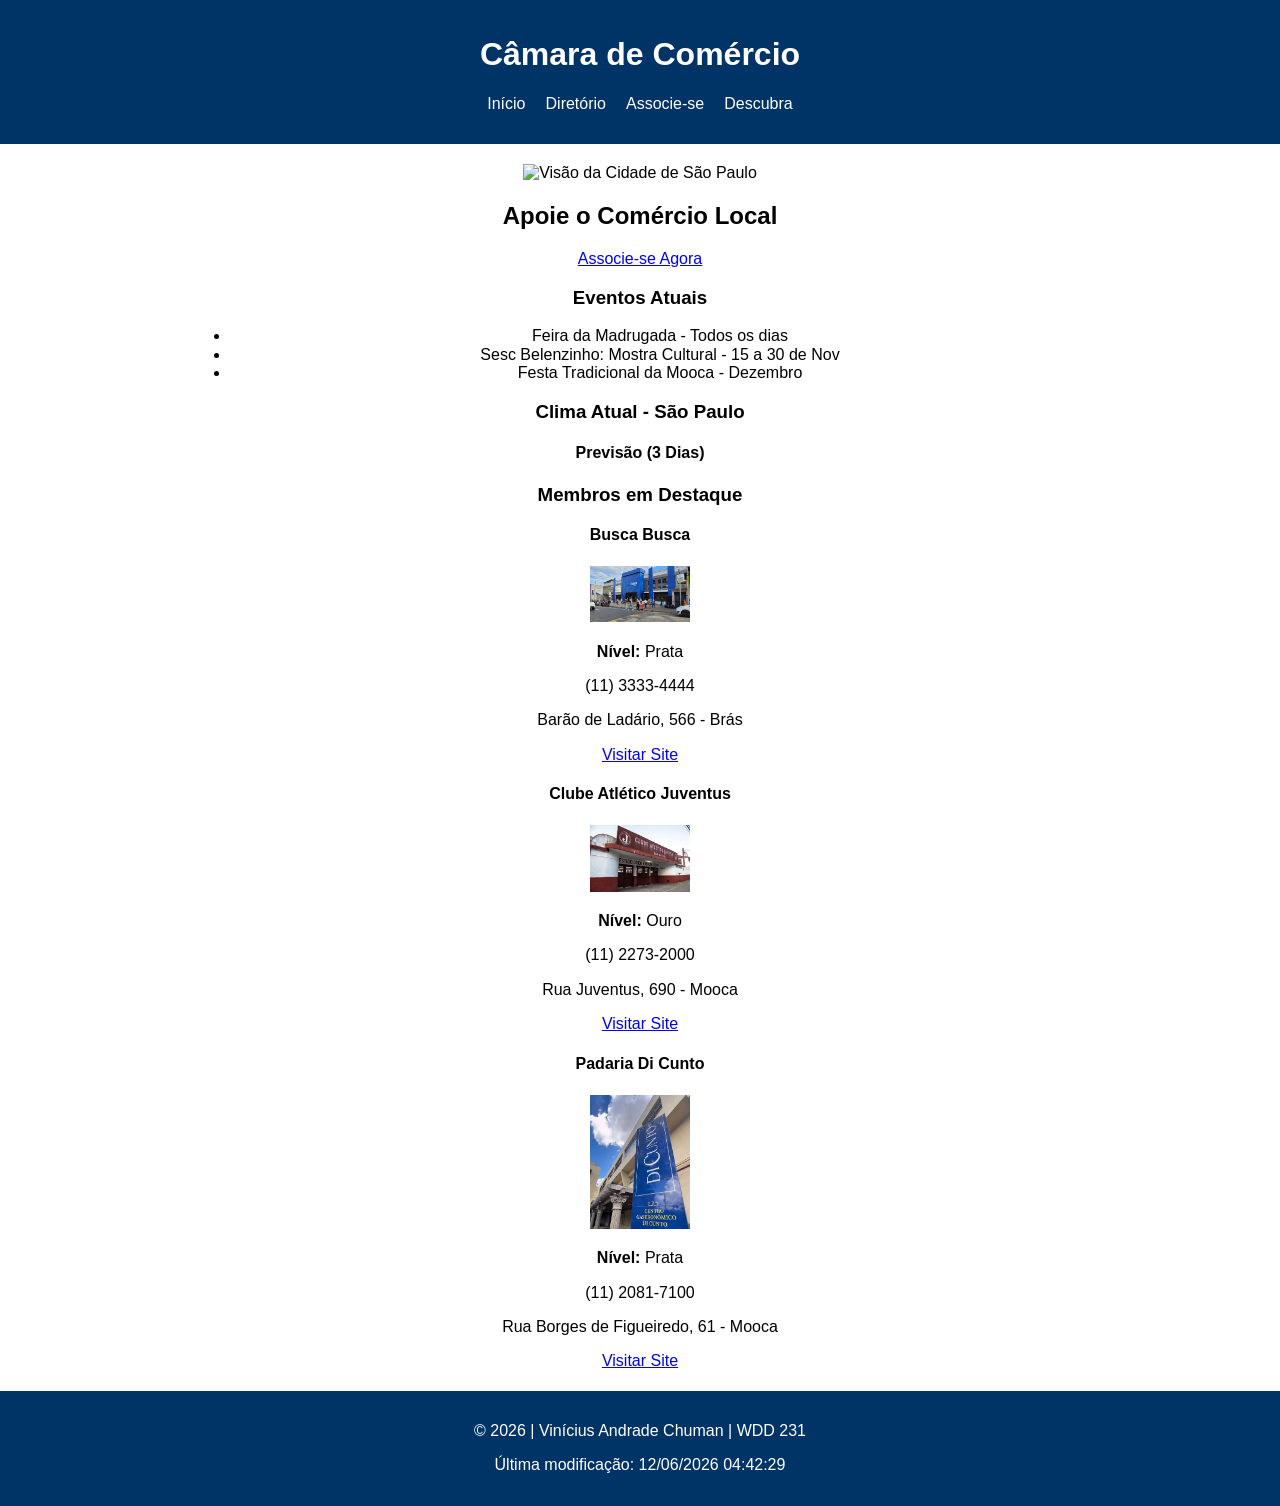
==== camara/index.html @ fc5c6502 "test1" ====
<!DOCTYPE html>
<html lang="pt-BR">
<head>
    <meta charset="UTF-8">
    <meta name="viewport" content="width=device-width, initial-scale=1.0">
    <title>Início - Câmara de Comércio</title>
    <meta name="description" content="Página inicial da Câmara de Comércio.">
    <meta name="author" content="Vinícius Andrade Chuman">
    
    <link rel="stylesheet" href="styles/normalize.css">
    <link rel="stylesheet" href="styles/base.css">
</head>
<body>
    <header>
        <h1>Câmara de Comércio</h1>
        <nav>
            <ul class="menu">
                <li><a href="index.html" class="active">Início</a></li>
                <li><a href="diretorio.html">Diretório</a></li>
                <li><a href="join.html">Associe-se</a></li>
                <li><a href="discover.html">Descubra</a></li>
            </ul>
        </nav>
    </header>

    <main class="home-main">
        <!-- Hero e CTA -->
        <section class="hero">
            <img src="images/hero.jpg" alt="Visão da Cidade de São Paulo" width="100%">
            <div class="cta-container">
                <h2>Apoie o Comércio Local</h2>
                <a href="join.html" class="cta-button">Associe-se Agora</a>
            </div>
        </section>

        <!-- Grade de Informações -->
        <div class="home-grid">
            <section class="events">
                <h3>Eventos Atuais</h3>
                <ul>
                    <li>Feira da Madrugada - Todos os dias</li>
                    <li>Sesc Belenzinho: Mostra Cultural - 15 a 30 de Nov</li>
                    <li>Festa Tradicional da Mooca - Dezembro</li>
                </ul>
            </section>

            <section class="weather">
                <h3>Clima Atual - São Paulo</h3>
                <div id="current-weather">
                    <!-- dados -->
                </div>
                <h4>Previsão (3 Dias)</h4>
                <div id="forecast">
                    <!-- previsão -->
                </div>
            </section>
        </div>

        <!-- Destaques -->
        <section class="spotlights">
            <h3>Membros em Destaque</h3>
            <div id="spotlight-container" class="spotlight-wrapper">
                <!-- membros aleatórios -->
            </div>
        </section>
    </main>

    <footer>
        <p>&copy; <span id="ano"></span> | Vinícius Andrade Chuman | WDD 231</p>
        <p>Última modificação: <span id="modificacao"></span></p>
    </footer>

    <script src="scripts/home.js"></script>
</body>
</html>
---- camara/styles/base.css ----
body {
    font-family: Arial, sans-serif;
    margin: 0;
    padding: 0;
}

header, footer {
    background-color: #003366;
    color: white;
    text-align: center;
    padding: 15px;
}

.menu {
    list-style: none;
    padding: 0;
    display: flex;
    justify-content: center;
    gap: 20px;
}

.menu a {
    color: white;
    text-decoration: none;
}

main {
    max-width: 900px;
    margin: 0 auto;
    padding: 20px;
    text-align: center;
}

.botoes {
    margin-bottom: 20px;
}

.botoes button {
    padding: 10px 20px;
    cursor: pointer;
}

/* Estilo para a Grade */
.view-grade {
    display: grid;
    grid-template-columns: repeat(auto-fit, minmax(250px, 1fr));
    gap: 20px;
}

.view-grade section {
    border: 1px solid #ccc;
    padding: 20px;
    background-color: #f9f9f9;
}

.view-grade img {
    max-width: 100%;
    height: auto;
}

/* Estilo para a Lista */
.view-lista {
    display: flex;
    flex-direction: column;
    gap: 15px;
}

.view-lista section {
    border: 1px solid #ccc;
    padding: 10px 20px;
    background-color: #f9f9f9;
    display: flex;
    align-items: center;
    justify-content: space-between;
}

.view-lista img {
    display: none;
}

/* Responsivo para celular */
@media (max-width: 500px) {
    .view-lista section {
        flex-direction: column;
        text-align: center;
    }
}
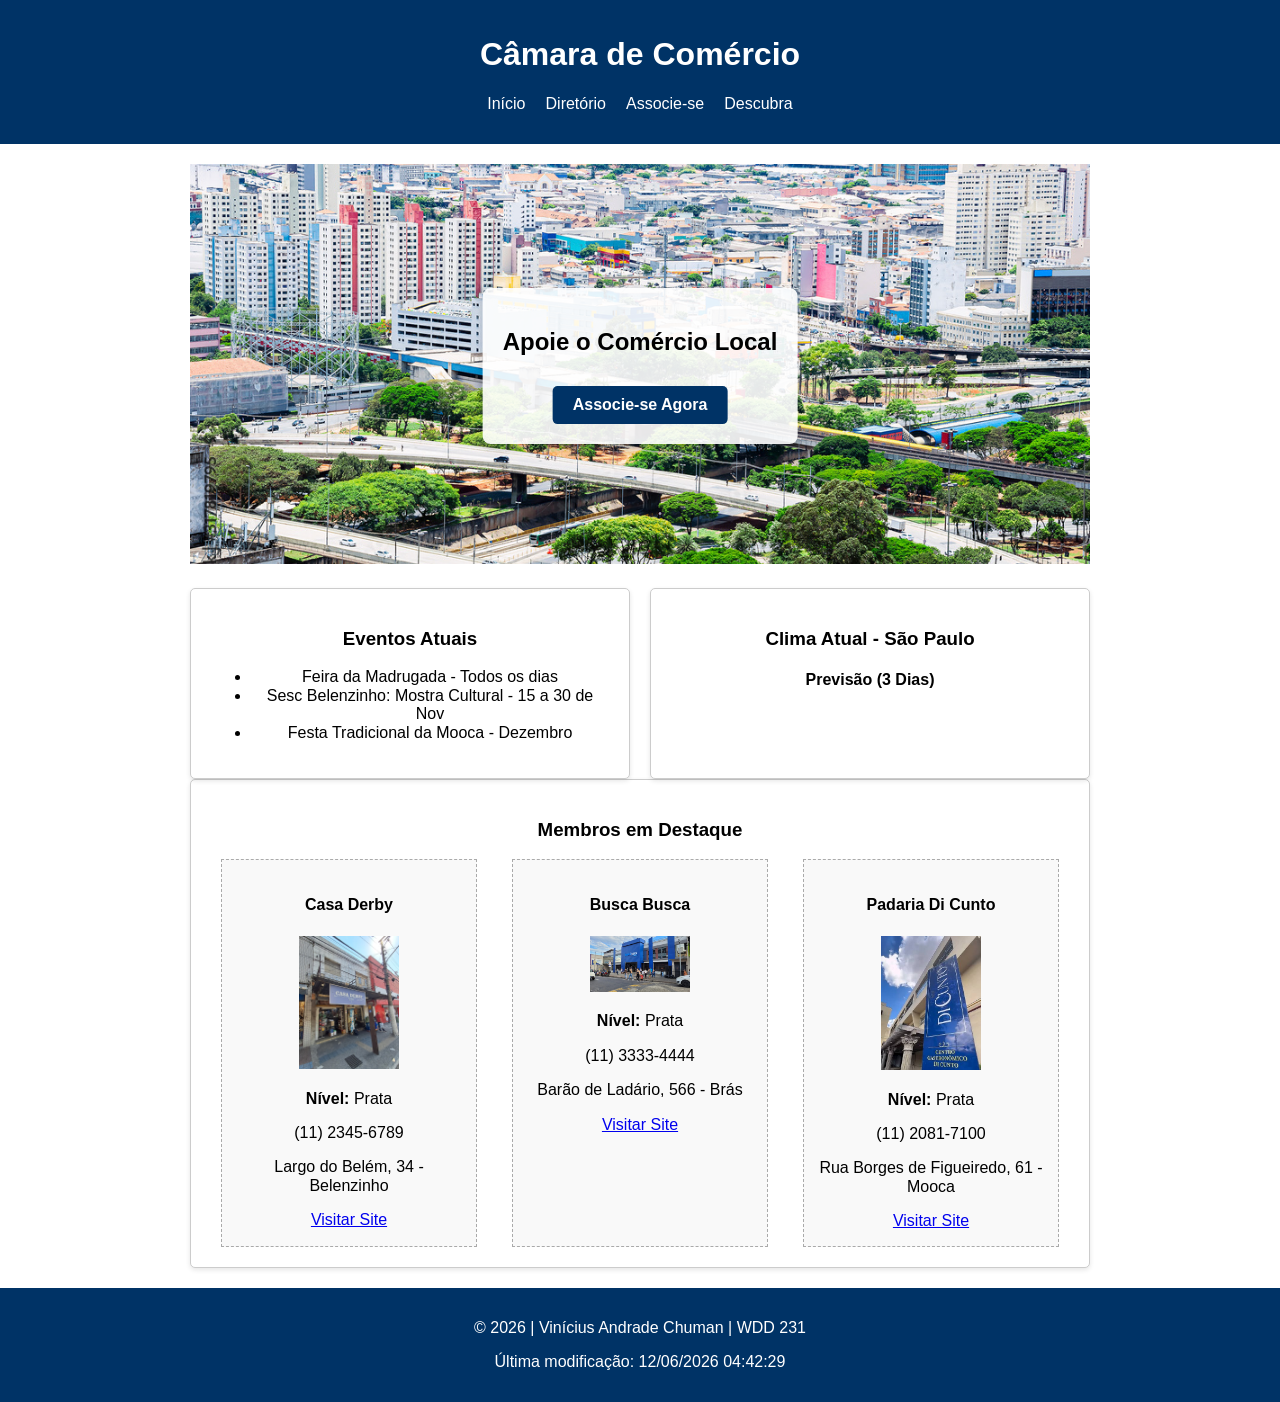
==== commit f95ddc71: "test2" ====
--- a/camara/index.html
+++ b/camara/index.html
@@ -7,8 +7,8 @@
     <meta name="description" content="Página inicial da Câmara de Comércio.">
     <meta name="author" content="Vinícius Andrade Chuman">
     
-    <link rel="stylesheet" href="styles/normalize.css">
-    <link rel="stylesheet" href="styles/base.css">
+   <link rel="stylesheet" href="estilos/normalize.css">
+    <link rel="stylesheet" href="estilos/base.css">
 </head>
 <body>
     <header>
@@ -26,7 +26,7 @@
     <main class="home-main">
         <!-- Hero e CTA -->
         <section class="hero">
-            <img src="images/hero.jpg" alt="Visão da Cidade de São Paulo" width="100%">
+            <img src="imagens/hero.jpg" alt="Visão da Cidade de São Paulo" width="100%">
             <div class="cta-container">
                 <h2>Apoie o Comércio Local</h2>
                 <a href="join.html" class="cta-button">Associe-se Agora</a>
--- a/camara/estilos/base.css
+++ b/camara/estilos/base.css
@@ -0,0 +1,180 @@
+body {
+    font-family: Arial, sans-serif;
+    margin: 0;
+    padding: 0;
+}
+
+header, footer {
+    background-color: #003366;
+    color: white;
+    text-align: center;
+    padding: 15px;
+}
+
+.menu {
+    list-style: none;
+    padding: 0;
+    display: flex;
+    justify-content: center;
+    gap: 20px;
+}
+
+.menu a {
+    color: white;
+    text-decoration: none;
+}
+
+main {
+    max-width: 900px;
+    margin: 0 auto;
+    padding: 20px;
+    text-align: center;
+}
+
+.botoes {
+    margin-bottom: 20px;
+}
+
+.botoes button {
+    padding: 10px 20px;
+    cursor: pointer;
+}
+
+/* Estilo para a Grade */
+.view-grade {
+    display: grid;
+    grid-template-columns: repeat(auto-fit, minmax(250px, 1fr));
+    gap: 20px;
+}
+
+.view-grade section {
+    border: 1px solid #ccc;
+    padding: 20px;
+    background-color: #f9f9f9;
+}
+
+.view-grade img {
+    max-width: 100%;
+    height: auto;
+}
+
+/* Estilo para a Lista */
+.view-lista {
+    display: flex;
+    flex-direction: column;
+    gap: 15px;
+}
+
+.view-lista section {
+    border: 1px solid #ccc;
+    padding: 10px 20px;
+    background-color: #f9f9f9;
+    display: flex;
+    align-items: center;
+    justify-content: space-between;
+}
+
+.view-lista img {
+    display: none;
+}
+
+/* Responsivo para celular */
+@media (max-width: 500px) {
+    .view-lista section {
+        flex-direction: column;
+        text-align: center;
+    }
+}
+
+/* --- ESTILOS DA PÁGINA INICIAL --- */
+
+/* Imagem Hero e Botão */
+.hero {
+    position: relative;
+    text-align: center;
+}
+
+.hero img {
+    height: auto;
+    max-height: 400px;
+    object-fit: cover; /* Faz a imagem não esticar feio */
+}
+
+.cta-container {
+    position: absolute;
+    top: 50%;
+    left: 50%;
+    transform: translate(-50%, -50%);
+    background: rgba(255, 255, 255, 0.9);
+    padding: 20px;
+    border-radius: 8px;
+    box-shadow: 0 4px 8px rgba(0,0,0,0.2);
+}
+
+.cta-button {
+    display: inline-block;
+    background-color: #003366;
+    color: white;
+    padding: 10px 20px;
+    text-decoration: none;
+    border-radius: 5px;
+    font-weight: bold;
+    margin-top: 10px;
+}
+
+.cta-button:hover {
+    background-color: #00509e;
+}
+
+/* Seções de Clima e Eventos */
+.home-grid {
+    display: grid;
+    grid-template-columns: 1fr;
+    gap: 20px;
+    margin-top: 20px;
+}
+
+.events, .weather, .spotlights {
+    background-color: #fff;
+    padding: 20px;
+    border: 1px solid #ccc;
+    border-radius: 5px;
+    box-shadow: 0 2px 5px rgba(0,0,0,0.1);
+}
+
+/* Seção de Destaques */
+.spotlight-wrapper {
+    display: flex;
+    flex-direction: column;
+    gap: 15px;
+    margin-top: 15px;
+}
+
+.card-destaque {
+    border: 1px dashed #aaa;
+    padding: 15px;
+    text-align: center;
+    background: #f9f9f9;
+}
+
+.card-destaque img {
+    max-width: 150px;
+    height: auto;
+}
+
+/* Responsividade (Para telas maiores) */
+@media (min-width: 768px) {
+    .home-grid {
+        grid-template-columns: 1fr 1fr; /* Coloca Eventos e Clima lado a lado */
+    }
+    
+    .spotlight-wrapper {
+        flex-direction: row; /* Coloca os Destaques lado a lado */
+        justify-content: space-around;
+    }
+    
+    .card-destaque {
+        flex: 1; /* Faz os cards de destaque terem a mesma largura */
+        margin: 0 10px;
+    }
+}
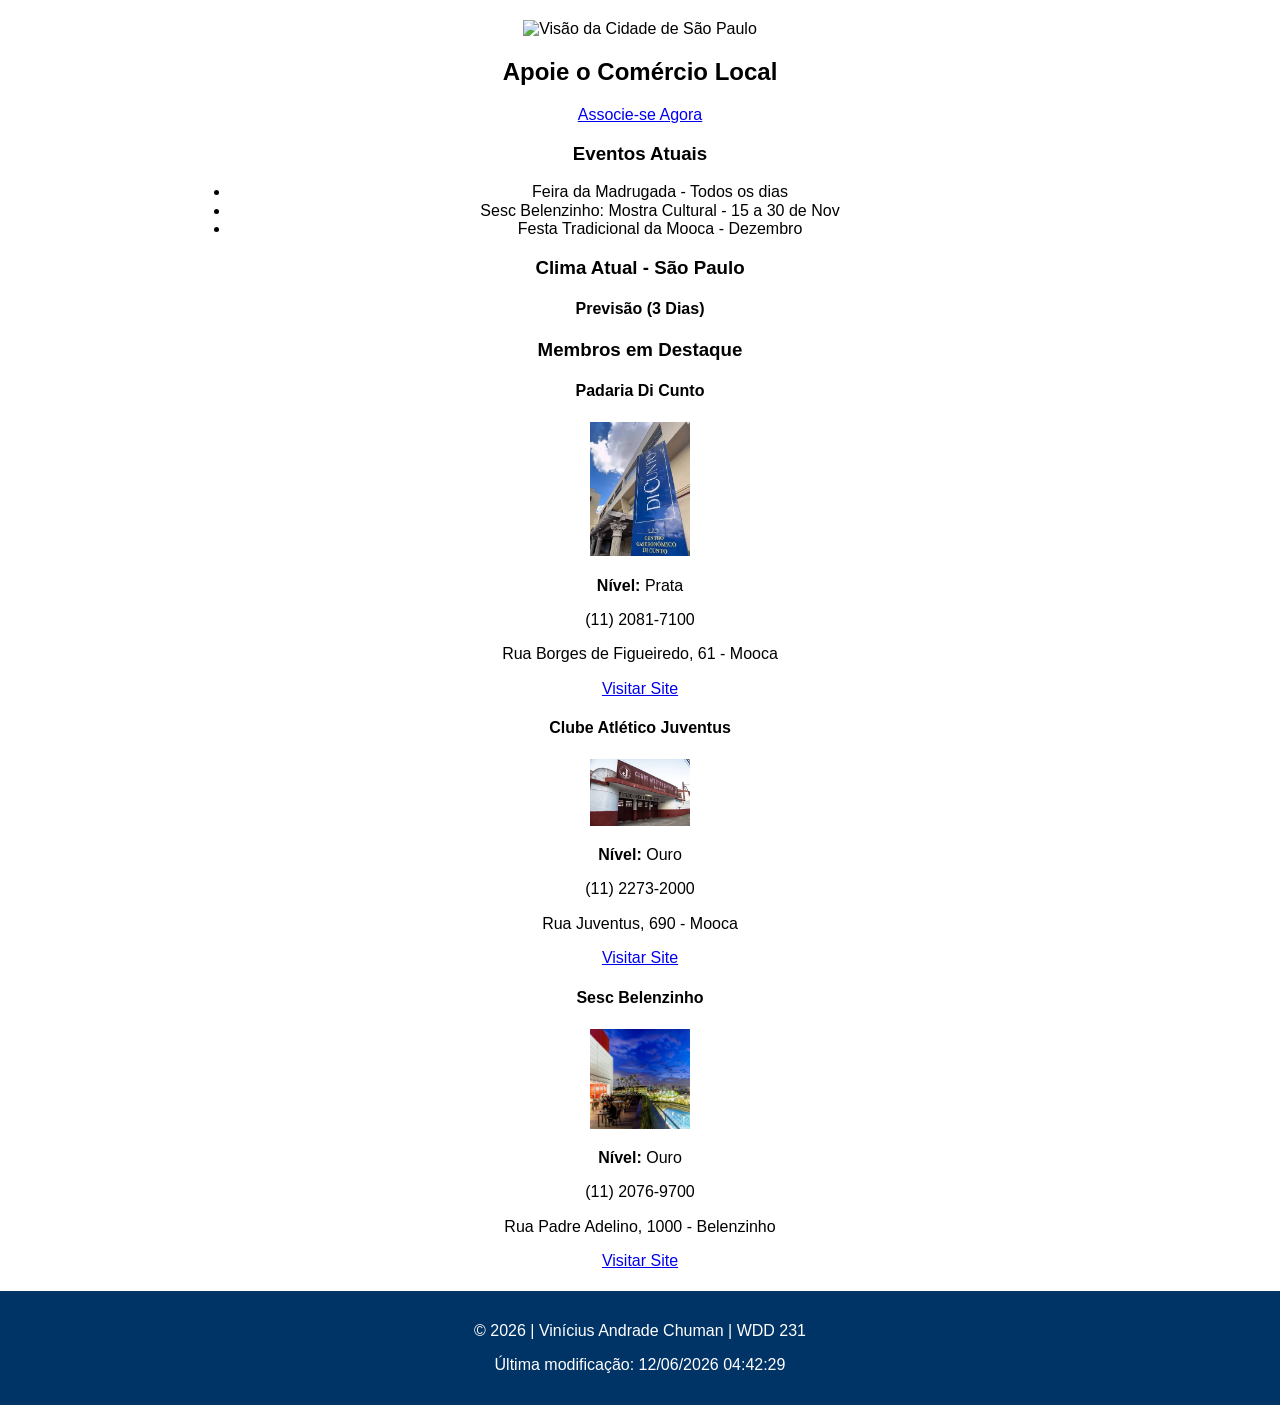
==== commit 4148d8ef: "test5" ====
--- a/camara/index.html
+++ b/camara/index.html
@@ -4,29 +4,33 @@
     <meta charset="UTF-8">
     <meta name="viewport" content="width=device-width, initial-scale=1.0">
     <title>Início - Câmara de Comércio</title>
-    <meta name="description" content="Página inicial da Câmara de Comércio.">
+    <!-- A descrição agora tem mais de 50 caracteres -->
+    <meta name="description" content="Bem-vindo à página inicial da Câmara de Comércio de São Paulo. Junte-se a nós para apoiar os negócios locais.">
     <meta name="author" content="Vinícius Andrade Chuman">
     
-   <link rel="stylesheet" href="estilos/normalize.css">
-    <link rel="stylesheet" href="estilos/base.css">
+    <!-- Favicon -->
+    <link rel="icon" href="images/favicon.ico.png">
+    
+    <!-- Open Graph Tags -->
+    <meta property="og:title" content="Início - Câmara de Comércio de São Paulo">
+    <meta property="og:description" content="Bem-vindo à página inicial da Câmara de Comércio de São Paulo. Junte-se a nós para apoiar os negócios locais.">
+    <meta property="og:image" content="https://vinichuman.github.io/wdd231/camara/images/hero.jpg">
+    <meta property="og:url" content="https://vinichuman.github.io/wdd231/camara/index.html">
+    
+    <!-- Google Fonts -->
+    <link rel="preconnect" href="https://fonts.googleapis.com">
+    <link rel="preconnect" href="https://fonts.gstatic.com" crossorigin>
+    <link href="https://fonts.googleapis.com/css2?family=Roboto:wght@400;700&display=swap" rel="stylesheet">
+    
+    <!-- Arquivos CSS -->
+    <link rel="stylesheet" href="styles/normalize.css">
+    <link rel="stylesheet" href="styles/base.css">
 </head>
-<body>
-    <header>
-        <h1>Câmara de Comércio</h1>
-        <nav>
-            <ul class="menu">
-                <li><a href="index.html" class="active">Início</a></li>
-                <li><a href="diretorio.html">Diretório</a></li>
-                <li><a href="join.html">Associe-se</a></li>
-                <li><a href="discover.html">Descubra</a></li>
-            </ul>
-        </nav>
-    </header>
 
     <main class="home-main">
         <!-- Hero e CTA -->
         <section class="hero">
-            <img src="imagens/hero.jpg" alt="Visão da Cidade de São Paulo" width="100%">
+            <img src="images/hero.jpg" alt="Visão da Cidade de São Paulo">
             <div class="cta-container">
                 <h2>Apoie o Comércio Local</h2>
                 <a href="join.html" class="cta-button">Associe-se Agora</a>
@@ -70,6 +74,6 @@
         <p>Última modificação: <span id="modificacao"></span></p>
     </footer>
 
-    <script src="scripts/home.js"></script>
+    <script src="scripts/home.js" defer></script>
 </body>
 </html>
--- a/camara/styles/base.css
+++ b/camara/styles/base.css
@@ -0,0 +1,87 @@
+body {
+    font-family: Arial, sans-serif;
+    margin: 0;
+    padding: 0;
+}
+
+header, footer {
+    background-color: #003366;
+    color: white;
+    text-align: center;
+    padding: 15px;
+}
+
+.menu {
+    list-style: none;
+    padding: 0;
+    display: flex;
+    justify-content: center;
+    gap: 20px;
+}
+
+.menu a {
+    color: white;
+    text-decoration: none;
+}
+
+main {
+    max-width: 900px;
+    margin: 0 auto;
+    padding: 20px;
+    text-align: center;
+}
+
+.botoes {
+    margin-bottom: 20px;
+}
+
+.botoes button {
+    padding: 10px 20px;
+    cursor: pointer;
+}
+
+/* Estilo para a Grade */
+.view-grade {
+    display: grid;
+    grid-template-columns: repeat(auto-fit, minmax(250px, 1fr));
+    gap: 20px;
+}
+
+.view-grade section {
+    border: 1px solid #ccc;
+    padding: 20px;
+    background-color: #f9f9f9;
+}
+
+.view-grade img {
+    max-width: 100%;
+    height: auto;
+}
+
+/* Estilo para a Lista */
+.view-lista {
+    display: flex;
+    flex-direction: column;
+    gap: 15px;
+}
+
+.view-lista section {
+    border: 1px solid #ccc;
+    padding: 10px 20px;
+    background-color: #f9f9f9;
+    display: flex;
+    align-items: center;
+    justify-content: space-between;
+}
+
+.view-lista img {
+    display: none;
+}
+
+/* Responsivo para celular */
+@media (max-width: 500px) {
+    .view-lista section {
+        flex-direction: column;
+        text-align: center;
+    }
+}
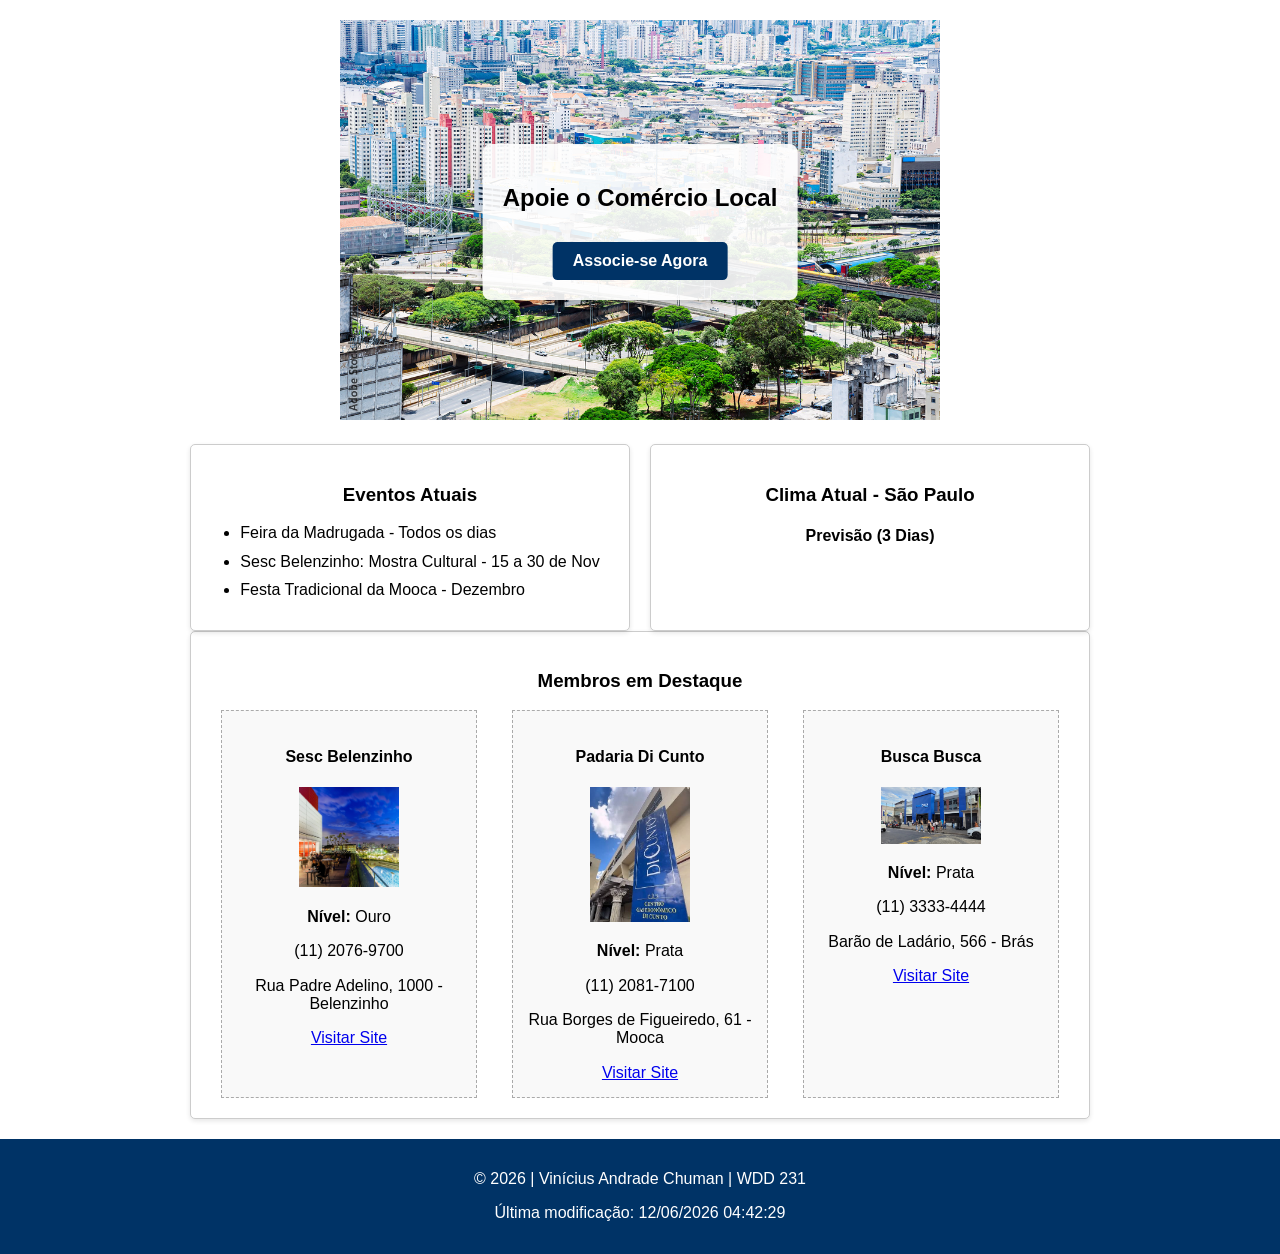
==== commit 2a052522: "test6" ====
--- a/camara/index.html
+++ b/camara/index.html
@@ -23,14 +23,14 @@
     <link href="https://fonts.googleapis.com/css2?family=Roboto:wght@400;700&display=swap" rel="stylesheet">
     
     <!-- Arquivos CSS -->
-    <link rel="stylesheet" href="styles/normalize.css">
-    <link rel="stylesheet" href="styles/base.css">
+    <link rel="stylesheet" href="estilos/normalize.css">
+    <link rel="stylesheet" href="estilos/base.css">
 </head>
 
     <main class="home-main">
         <!-- Hero e CTA -->
         <section class="hero">
-            <img src="images/hero.jpg" alt="Visão da Cidade de São Paulo">
+            <img src="imagens/hero.jpg" alt="Visão da Cidade de São Paulo">
             <div class="cta-container">
                 <h2>Apoie o Comércio Local</h2>
                 <a href="join.html" class="cta-button">Associe-se Agora</a>
--- a/camara/estilos/base.css
+++ b/camara/estilos/base.css
@@ -0,0 +1,195 @@
+body {
+    font-family: Arial, sans-serif;
+    margin: 0;
+    padding: 0;
+}
+
+header, footer {
+    background-color: #003366;
+    color: white;
+    text-align: center;
+    padding: 15px;
+}
+
+.menu {
+    list-style: none;
+    padding: 0;
+    display: flex;
+    justify-content: center;
+    gap: 20px;
+}
+
+.menu a {
+    color: white;
+    text-decoration: none;
+}
+
+main {
+    max-width: 900px;
+    margin: 0 auto;
+    padding: 20px;
+    text-align: center;
+}
+
+.botoes {
+    margin-bottom: 20px;
+}
+
+.botoes button {
+    padding: 10px 20px;
+    cursor: pointer;
+}
+
+/* Estilo para a Grade */
+.view-grade {
+    display: grid;
+    grid-template-columns: repeat(auto-fit, minmax(250px, 1fr));
+    gap: 20px;
+}
+
+.view-grade section {
+    border: 1px solid #ccc;
+    padding: 20px;
+    background-color: #f9f9f9;
+}
+
+.view-grade img {
+    max-width: 100%;
+    height: auto;
+}
+
+/* Estilo para a Lista */
+.view-lista {
+    display: flex;
+    flex-direction: column;
+    gap: 15px;
+}
+
+.view-lista section {
+    border: 1px solid #ccc;
+    padding: 10px 20px;
+    background-color: #f9f9f9;
+    display: flex;
+    align-items: center;
+    justify-content: space-between;
+}
+
+.view-lista img {
+    display: none;
+}
+
+/* Responsivo para celular */
+@media (max-width: 500px) {
+    .view-lista section {
+        flex-direction: column;
+        text-align: center;
+    }
+}
+
+/* --- ESTILOS DA PÁGINA INICIAL --- */
+
+/* Imagem Hero e Botão */
+.hero {
+    position: relative;
+    text-align: center;
+}
+
+.hero img {
+    height: auto;
+    max-height: 400px;
+    object-fit: cover;
+}
+
+.cta-container {
+    position: absolute;
+    top: 50%;
+    left: 50%;
+    transform: translate(-50%, -50%);
+    background: rgba(255, 255, 255, 0.9);
+    padding: 20px;
+    border-radius: 8px;
+    box-shadow: 0 4px 8px rgba(0,0,0,0.2);
+}
+
+.cta-button {
+    display: inline-block;
+    background-color: #003366;
+    color: white;
+    padding: 10px 20px;
+    text-decoration: none;
+    border-radius: 5px;
+    font-weight: bold;
+    margin-top: 10px;
+}
+
+.cta-button:hover {
+    background-color: #00509e;
+}
+
+/* Seções de Clima e Eventos */
+.home-grid {
+    display: grid;
+    grid-template-columns: 1fr;
+    gap: 20px;
+    margin-top: 20px;
+}
+
+.events, .weather, .spotlights {
+    background-color: #fff;
+    padding: 20px;
+    border: 1px solid #ccc;
+    border-radius: 5px;
+    box-shadow: 0 2px 5px rgba(0,0,0,0.1);
+}
+
+/* Seção de Destaques */
+.spotlight-wrapper {
+    display: flex;
+    flex-direction: column;
+    gap: 15px;
+    margin-top: 15px;
+}
+
+.card-destaque {
+    border: 1px dashed #aaa;
+    padding: 15px;
+    text-align: center;
+    background: #f9f9f9;
+}
+
+.card-destaque img {
+    max-width: 150px;
+    height: auto;
+}
+
+/* Responsividade (Para telas maiores) */
+@media (min-width: 768px) {
+    .home-grid {
+        grid-template-columns: 1fr 1fr; /* Coloca Eventos e Clima lado a lado */
+    }
+    
+    .spotlight-wrapper {
+        flex-direction: row; /* Coloca os Destaques lado a lado */
+        justify-content: space-around;
+    }
+    
+    .card-destaque {
+        flex: 1;
+        margin: 0 10px;
+    }
+}
+
+.events {
+    text-align: center; /* Mantém o título "Eventos Atuais" centralizado */
+}
+
+.events ul {
+    display: inline-block;
+    text-align: left;
+    margin: 0 auto; 
+    padding-left: 20px;
+}
+
+.events li {
+    margin-bottom: 10px;
+}
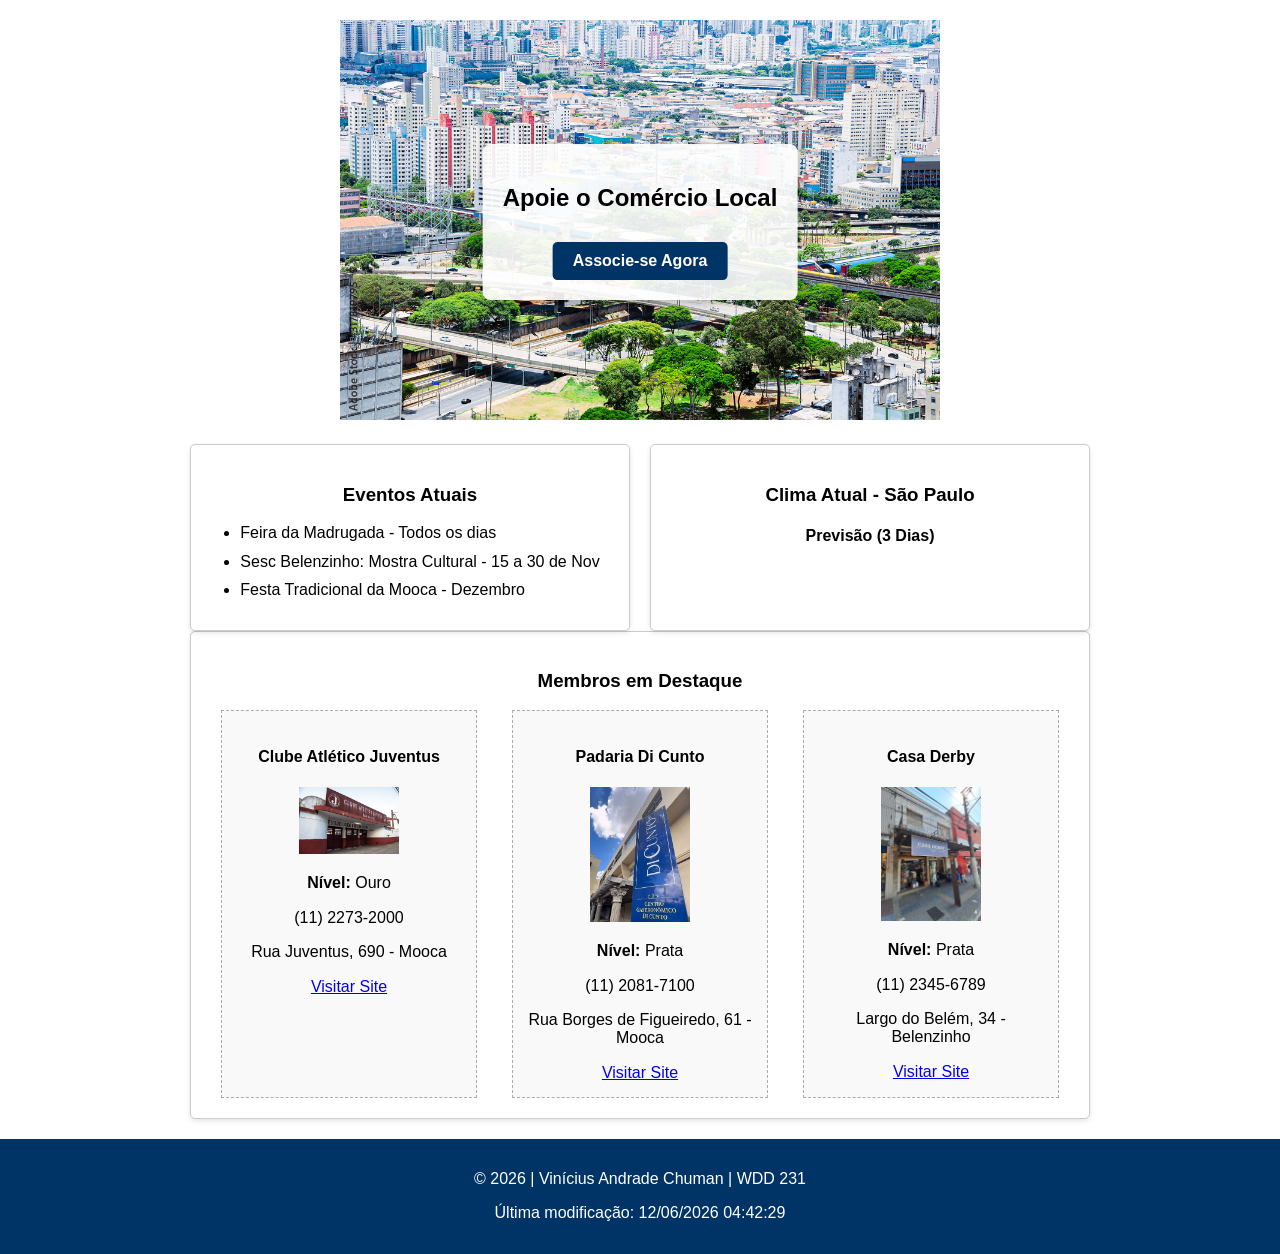
==== commit f6aea408: "test7" ====
--- a/camara/index.html
+++ b/camara/index.html
@@ -9,12 +9,12 @@
     <meta name="author" content="Vinícius Andrade Chuman">
     
     <!-- Favicon -->
-    <link rel="icon" href="images/favicon.ico.png">
+    <link rel="icon" href="imagens/favicon.ico.png">
     
     <!-- Open Graph Tags -->
     <meta property="og:title" content="Início - Câmara de Comércio de São Paulo">
     <meta property="og:description" content="Bem-vindo à página inicial da Câmara de Comércio de São Paulo. Junte-se a nós para apoiar os negócios locais.">
-    <meta property="og:image" content="https://vinichuman.github.io/wdd231/camara/images/hero.jpg">
+    <meta property="og:imagens" content="https://vinichuman.github.io/wdd231/camara/imagens/hero.jpg">
     <meta property="og:url" content="https://vinichuman.github.io/wdd231/camara/index.html">
     
     <!-- Google Fonts -->
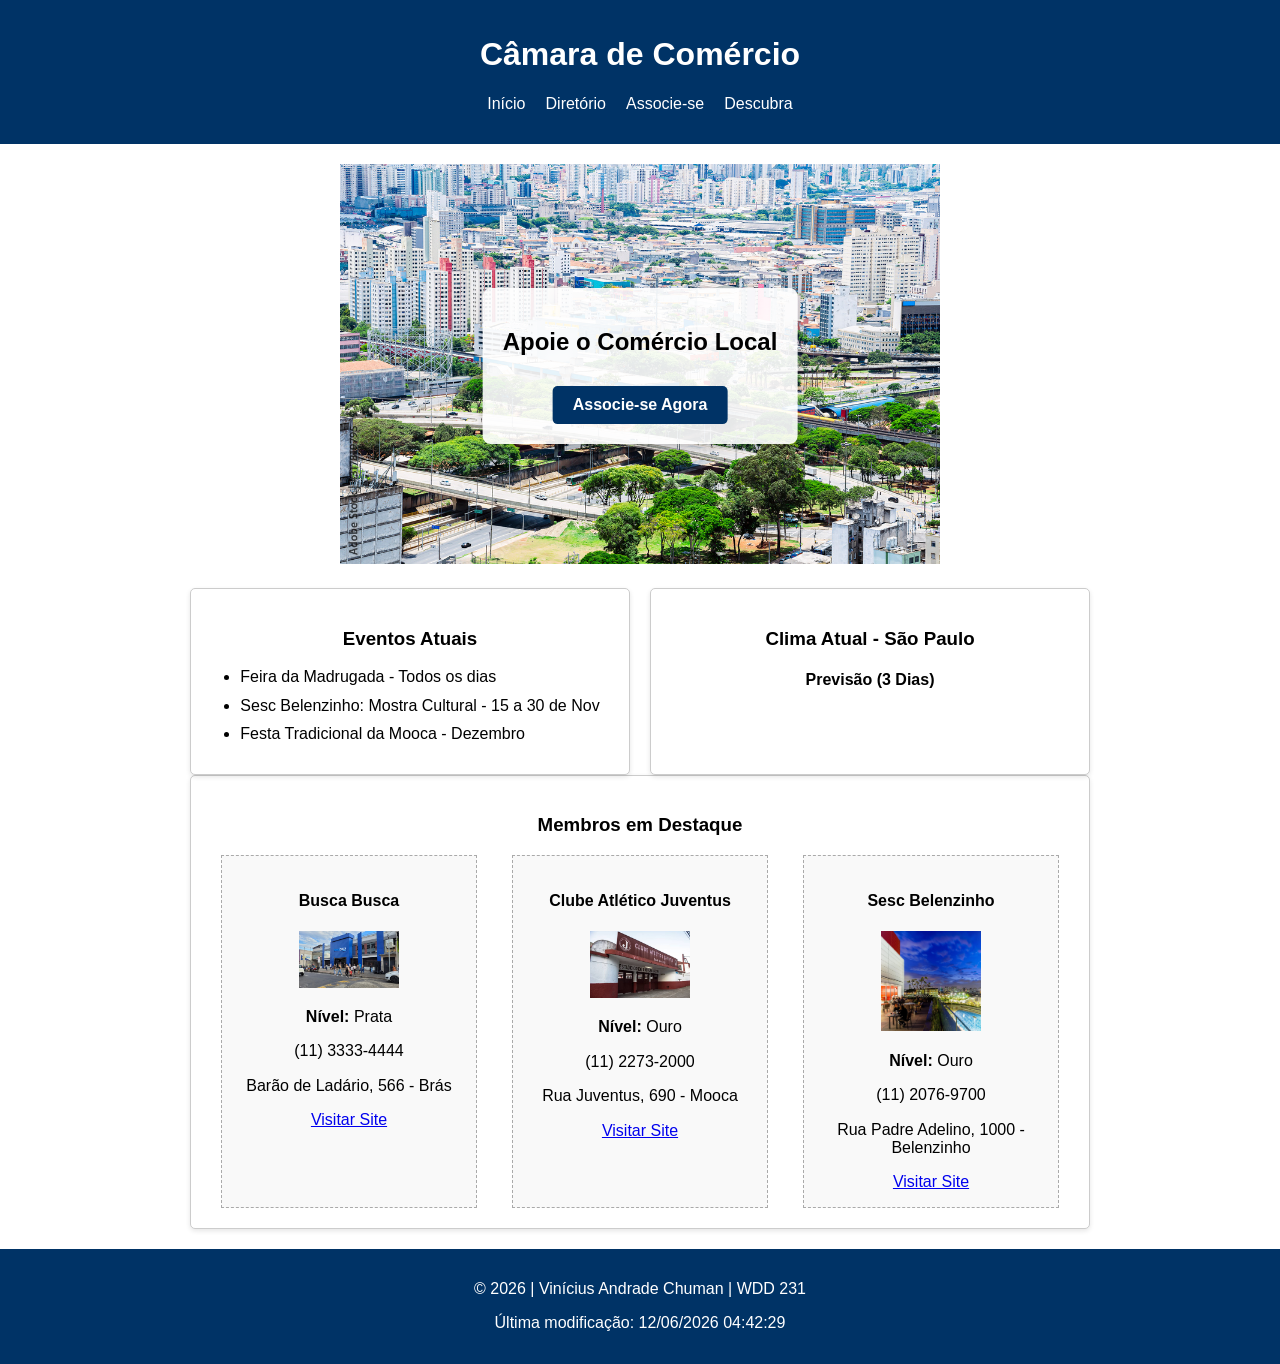
==== commit 8c57cd84: "test1" ====
--- a/camara/index.html
+++ b/camara/index.html
@@ -4,7 +4,6 @@
     <meta charset="UTF-8">
     <meta name="viewport" content="width=device-width, initial-scale=1.0">
     <title>Início - Câmara de Comércio</title>
-    <!-- A descrição agora tem mais de 50 caracteres -->
     <meta name="description" content="Bem-vindo à página inicial da Câmara de Comércio de São Paulo. Junte-se a nós para apoiar os negócios locais.">
     <meta name="author" content="Vinícius Andrade Chuman">
     
@@ -12,9 +11,9 @@
     <link rel="icon" href="imagens/favicon.ico.png">
     
     <!-- Open Graph Tags -->
-    <meta property="og:title" content="Início - Câmara de Comércio de São Paulo">
-    <meta property="og:description" content="Bem-vindo à página inicial da Câmara de Comércio de São Paulo. Junte-se a nós para apoiar os negócios locais.">
-    <meta property="og:imagens" content="https://vinichuman.github.io/wdd231/camara/imagens/hero.jpg">
+    <meta property="og:title" content="Início - Câmara de Comércio do Belenzinho e Região">
+    <meta property="og:description" content="Bem-vindo à página inicial da Câmara de Comércio do Belenzinho. Junte-se a nós para apoiar os negócios locais.">
+    <meta property="og:image" content="https://vinichuman.github.io/wdd231/camara/imagens/hero.jpg">
     <meta property="og:url" content="https://vinichuman.github.io/wdd231/camara/index.html">
     
     <!-- Google Fonts -->
@@ -26,6 +25,19 @@
     <link rel="stylesheet" href="estilos/normalize.css">
     <link rel="stylesheet" href="estilos/base.css">
 </head>
+<body>
+    <header>
+        <h1>Câmara de Comércio</h1>
+        <nav>
+            <ul class="menu">
+                <li><a href="index.html" class="active">Início</a></li>
+                <li><a href="diretorio.html">Diretório</a></li>
+                <!-- AQUI ESTÁ O LINK CORRIGIDO PARA O MENU -->
+                <li><a href="associacao.html">Associe-se</a></li>
+                <li><a href="discover.html">Descubra</a></li>
+            </ul>
+        </nav>
+    </header>
 
     <main class="home-main">
         <!-- Hero e CTA -->
@@ -33,7 +45,7 @@
             <img src="imagens/hero.jpg" alt="Visão da Cidade de São Paulo">
             <div class="cta-container">
                 <h2>Apoie o Comércio Local</h2>
-                <a href="join.html" class="cta-button">Associe-se Agora</a>
+                <a href="associacao.html" class="cta-button">Associe-se Agora</a>
             </div>
         </section>
 
--- a/camara/estilos/base.css
+++ b/camara/estilos/base.css
@@ -192,4 +192,101 @@
 
 .events li {
     margin-bottom: 10px;
+}
+
+/* Layout da página de associação */
+.associacao-layout {
+    display: flex;
+    flex-direction: column;
+    gap: 30px;
+    padding: 20px;
+}
+
+/* Estilo básico do Formulário */
+form {
+    display: flex;
+    flex-direction: column;
+    gap: 15px;
+    background-color: #f9f9f9;
+    padding: 20px;
+    border: 1px solid #ddd;
+    border-radius: 5px;
+}
+
+form label {
+    display: flex;
+    flex-direction: column;
+    font-weight: bold;
+    font-size: 0.9rem;
+}
+
+form input[type="text"],
+form input[type="email"],
+form input[type="tel"],
+form textarea {
+    padding: 10px;
+    margin-top: 5px;
+    border: 1px solid #ccc;
+    border-radius: 4px;
+}
+
+fieldset {
+    border: 1px solid #ccc;
+    border-radius: 4px;
+    padding: 10px;
+}
+
+fieldset label {
+    flex-direction: row;
+    align-items: center;
+    gap: 10px;
+    font-weight: normal;
+}
+
+.botao-enviar {
+    background-color: #003366;
+    color: white;
+    padding: 15px;
+    border: none;
+    border-radius: 5px;
+    font-weight: bold;
+    cursor: pointer;
+}
+
+.botao-enviar:hover {
+    background-color: #002244;
+}
+
+/* Estilo dos Cartões e Modais */
+.area-cartoes {
+    display: flex;
+    flex-direction: column;
+    gap: 15px;
+}
+
+.cartao-nivel {
+    background-color: #eee;
+    padding: 15px;
+    border-radius: 5px;
+    text-align: center;
+    border: 1px solid #ccc;
+}
+
+/* Animação Automática (Keyframes) */
+@keyframes deslizarOpacidade {
+    0% { opacity: 0; transform: translateX(50px); }
+    100% { opacity: 1; transform: translateX(0); }
+}
+
+.animar-entrada {
+    opacity: 0; /* Começa invisível para a animação assumir */
+    animation: deslizarOpacidade 0.8s ease-out forwards;
+}
+
+/* Responsividade: Telas maiores */
+@media (min-width: 768px) {
+    .associacao-layout {
+        display: grid;
+        grid-template-columns: 2fr 1fr;
+    }
 }
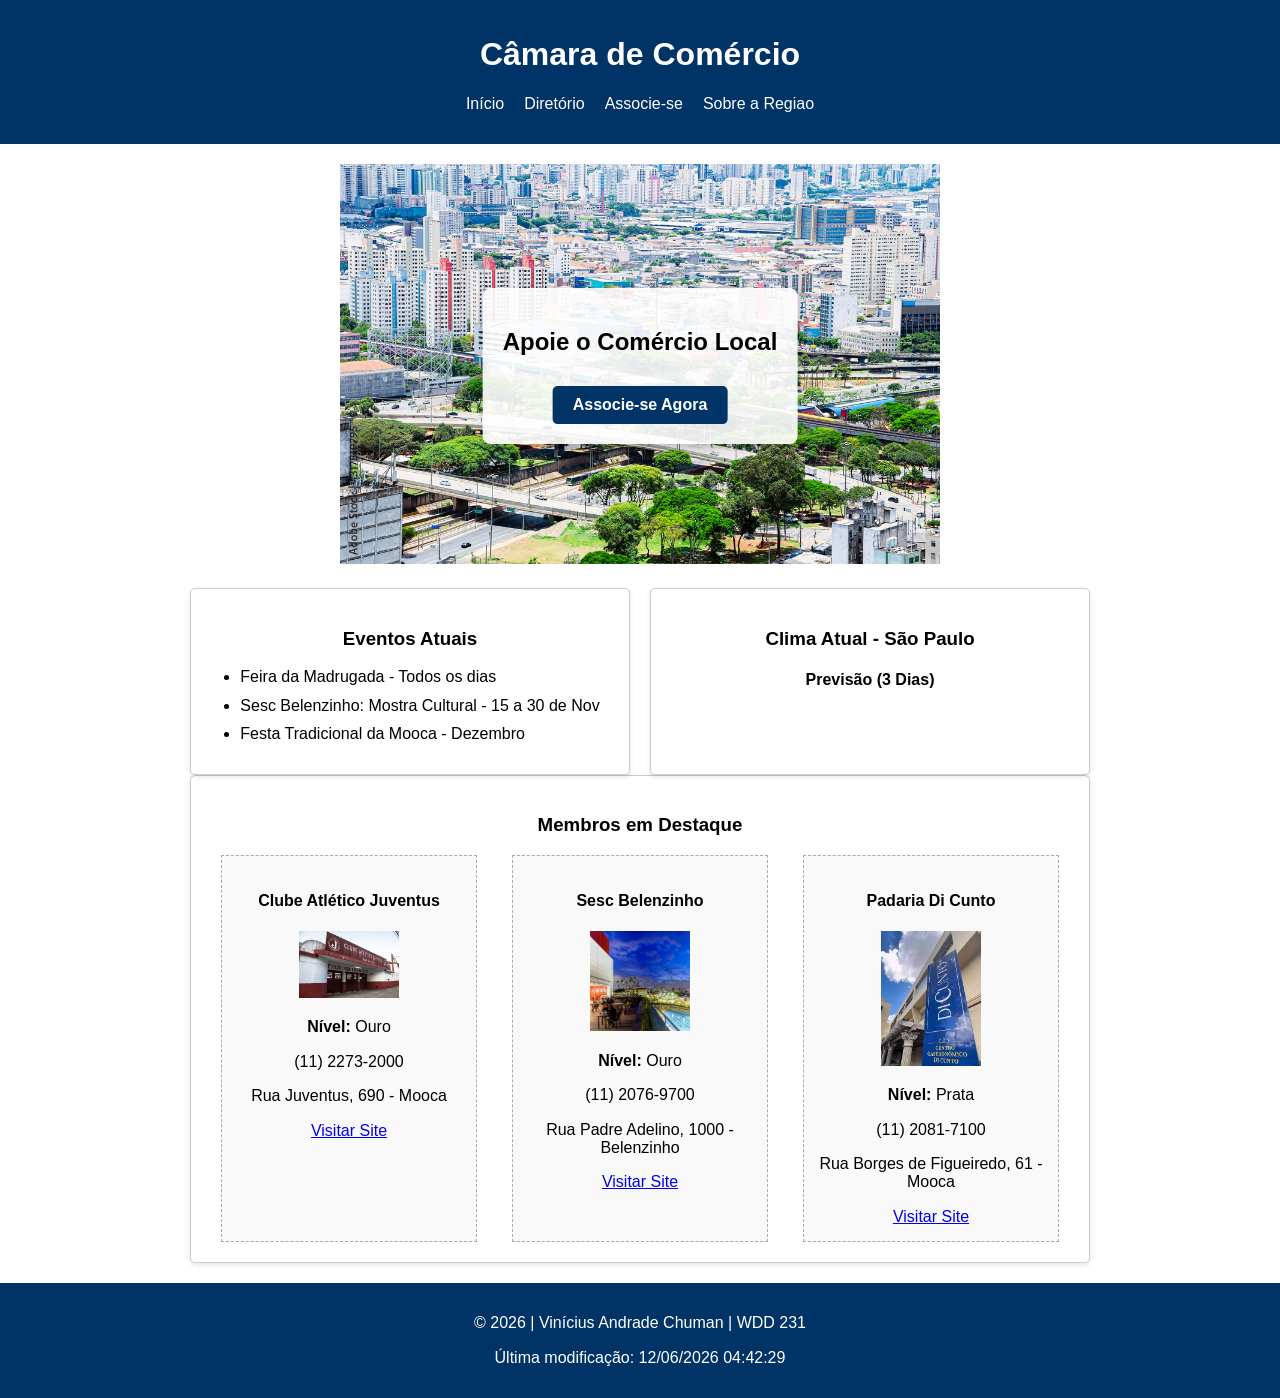
==== commit fae108dc: "test" ====
--- a/camara/index.html
+++ b/camara/index.html
@@ -30,11 +30,10 @@
         <h1>Câmara de Comércio</h1>
         <nav>
             <ul class="menu">
-                <li><a href="index.html" class="active">Início</a></li>
+                <li><a href="index.html">Início</a></li>
                 <li><a href="diretorio.html">Diretório</a></li>
-                <!-- AQUI ESTÁ O LINK CORRIGIDO PARA O MENU -->
                 <li><a href="associacao.html">Associe-se</a></li>
-                <li><a href="discover.html">Descubra</a></li>
+                <li><a href="sobre.html" class="active">Sobre a Regiao</a></li>
             </ul>
         </nav>
     </header>
--- a/camara/estilos/base.css
+++ b/camara/estilos/base.css
@@ -289,4 +289,57 @@
         display: grid;
         grid-template-columns: 2fr 1fr;
     }
+}
+
+header, header h1, header a {
+    color: #ffffff;
+}
+
+.delay-1 { animation-delay: 0.2s; }
+.delay-2 { animation-delay: 0.4s; }
+.delay-3 { animation-delay: 0.6s; }
+
+/* 1. Nomear cada área individualmente */
+.item-1 { grid-area: local1; }
+.item-2 { grid-area: local2; }
+.item-3 { grid-area: local3; }
+.item-4 { grid-area: local4; }
+.item-5 { grid-area: local5; }
+.item-6 { grid-area: local6; }
+.item-7 { grid-area: local7; }
+.item-8 { grid-area: local8; }
+
+/* 2. Configurar o contentor principal para celulares (1 coluna) */
+.grid-locais {
+    display: grid;
+    gap: 20px;
+    grid-template-areas: 
+        "local1"
+        "local2"
+        "local3"
+        "local4"
+        "local5"
+        "local6"
+        "local7"
+        "local8";
+}
+
+/* 3. Ecrãs Médios / Tablets: 641px a 1024px (2 colunas) */
+@media (min-width: 641px) {
+    .grid-locais {
+        grid-template-areas: 
+            "local1 local2"
+            "local3 local4"
+            "local5 local6"
+            "local7 local8";
+    }
+}
+
+/* 4. Ecrãs Grandes / Desktop: 1025px ou mais (4 colunas) */
+@media (min-width: 1025px) {
+    .grid-locais {
+        grid-template-areas: 
+            "local1 local2 local3 local4"
+            "local5 local6 local7 local8";
+    }
 }
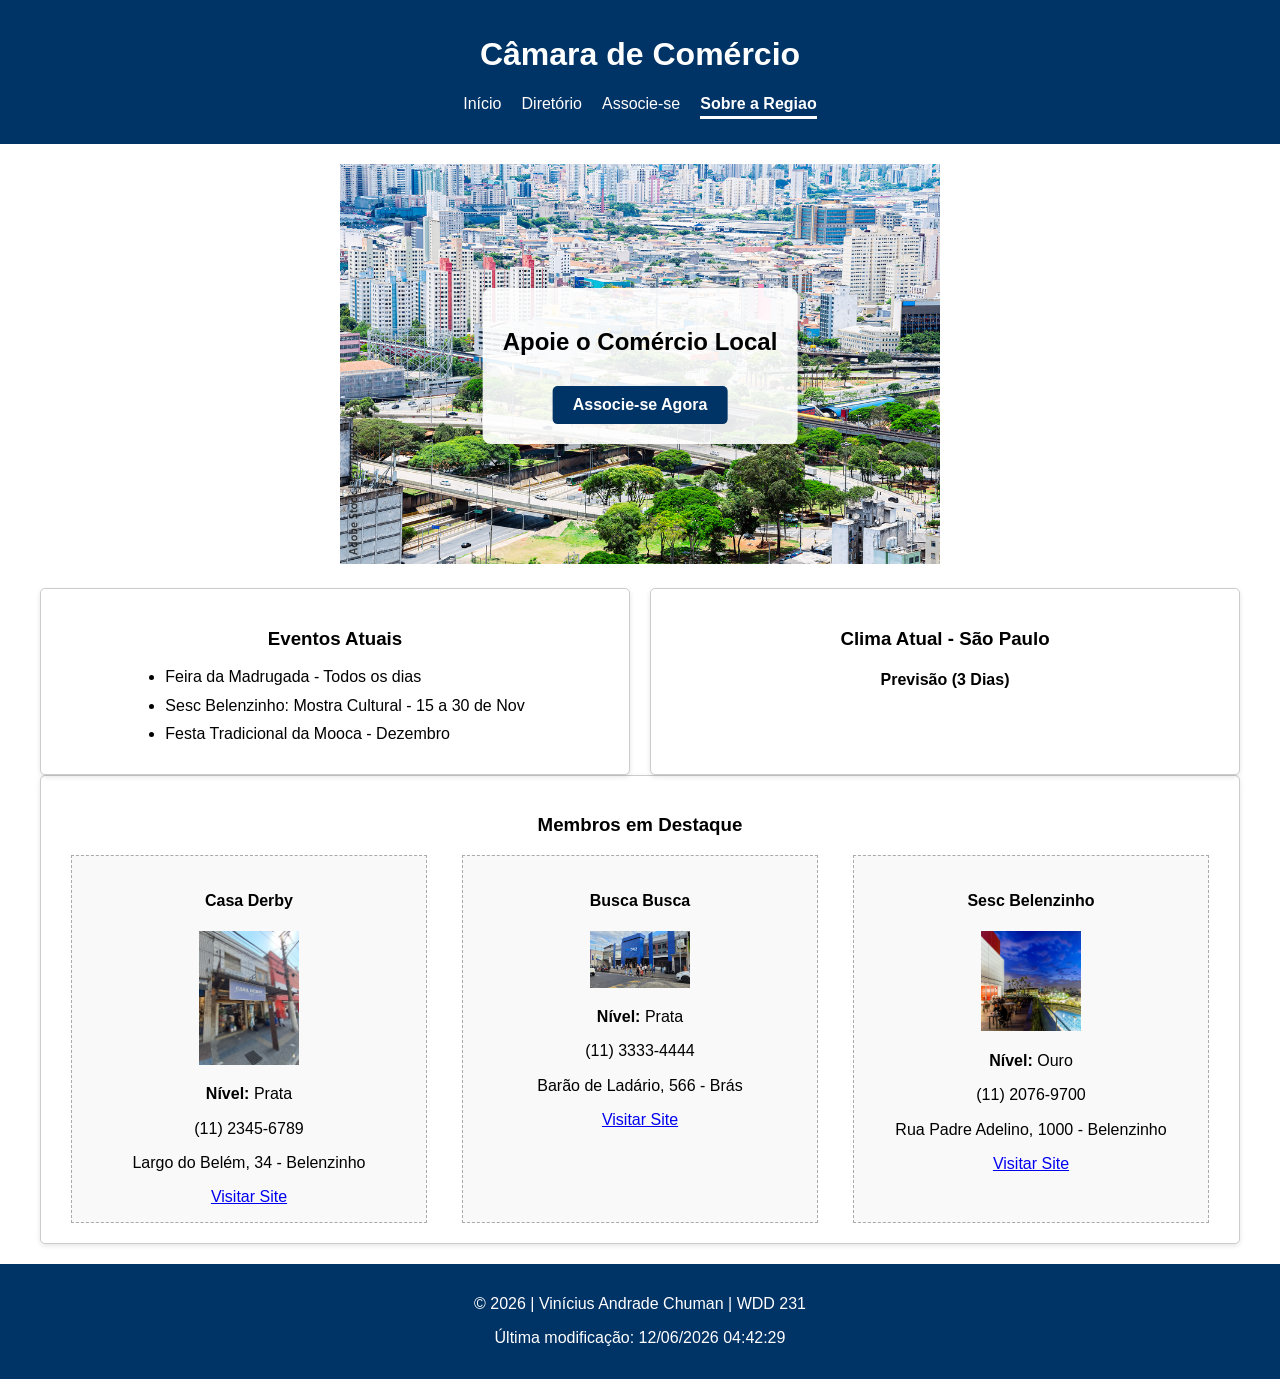
==== commit 024bdd82: "Adiciona favicon" ====
--- a/camara/index.html
+++ b/camara/index.html
@@ -8,7 +8,7 @@
     <meta name="author" content="Vinícius Andrade Chuman">
     
     <!-- Favicon -->
-    <link rel="icon" href="imagens/favicon.ico.png">
+    <link rel="icon" href="imagens/favicon.svg">
     
     <!-- Open Graph Tags -->
     <meta property="og:title" content="Início - Câmara de Comércio do Belenzinho e Região">
--- a/camara/estilos/base.css
+++ b/camara/estilos/base.css
@@ -15,8 +15,9 @@
     list-style: none;
     padding: 0;
     display: flex;
+    flex-wrap: wrap;
     justify-content: center;
-    gap: 20px;
+    gap: 10px 20px;
 }
 
 .menu a {
@@ -25,7 +26,7 @@
 }
 
 main {
-    max-width: 900px;
+    max-width: 1200px;
     margin: 0 auto;
     padding: 20px;
     text-align: center;
@@ -299,7 +300,86 @@
 .delay-2 { animation-delay: 0.4s; }
 .delay-3 { animation-delay: 0.6s; }
 
-/* 1. Nomear cada área individualmente */
+/* Grade dos locais - celular: 1 coluna */
+.grid-locais {
+    display: grid;
+    gap: 20px;
+    grid-template-columns: minmax(0, 1fr);
+    grid-template-areas:
+        "local1"
+        "local2"
+        "local3"
+        "local4"
+        "local5"
+        "local6"
+        "local7"
+        "local8";
+}
+
+/* Impede que o conteúdo de um card estique a coluna */
+.grid-locais > * {
+    min-width: 0;
+}
+
+.grid-locais img {
+    width: 100%;
+    height: 220px;
+    object-fit: cover;
+}
+
+/* Tablet: 2 colunas */
+@media (min-width: 641px) {
+    .grid-locais {
+        grid-template-columns: repeat(2, minmax(0, 1fr));
+        grid-template-areas:
+            "local1 local2"
+            "local3 local4"
+            "local5 local6"
+            "local7 local8";
+    }
+}
+
+/* Desktop: 4 colunas */
+@media (min-width: 1025px) {
+    .grid-locais {
+        grid-template-columns: repeat(4, minmax(0, 1fr));
+        grid-template-areas:
+            "local1 local2 local3 local4"
+            "local5 local6 local7 local8";
+    }
+}
+
+/* Reset para centrar o main na página Sobre */
+.sobre-main {
+    display: block !important;
+    width: 100% !important;
+    max-width: 1200px !important;
+    
+    /* Substitui qualquer margem esquerda que estivesse a empurrar o conteúdo */
+    margin-top: 0 !important;
+    margin-bottom: 0 !important;
+    margin-left: auto !important;
+    margin-right: auto !important;
+    
+    /* Se o body for uma grelha, o main estica de ponta a ponta */
+    grid-column: 1 / -1 !important; 
+    
+    padding: 20px !important;
+    box-sizing: border-box !important;
+}
+
+/* Wayfinding: destaca a página atual */
+.menu a.active {
+    font-weight: bold;
+    border-bottom: 3px solid #ffffff;
+    padding-bottom: 4px;
+}
+
+.menu a:hover {
+    text-decoration: underline;
+}
+
+/* Liga cada cartão à sua área nomeada da grade */
 .item-1 { grid-area: local1; }
 .item-2 { grid-area: local2; }
 .item-3 { grid-area: local3; }
@@ -309,37 +389,37 @@
 .item-7 { grid-area: local7; }
 .item-8 { grid-area: local8; }
 
-/* 2. Configurar o contentor principal para celulares (1 coluna) */
-.grid-locais {
-    display: grid;
-    gap: 20px;
-    grid-template-areas: 
-        "local1"
-        "local2"
-        "local3"
-        "local4"
-        "local5"
-        "local6"
-        "local7"
-        "local8";
-}
-
-/* 3. Ecrãs Médios / Tablets: 641px a 1024px (2 colunas) */
+/* Visual dos cartões */
+.cartao-local {
+    background-color: #f9f9f9;
+    border: 1px solid #ccc;
+    border-radius: 6px;
+    padding: 15px;
+}
+
+.cartao-local figure {
+    margin: 0;
+    overflow: hidden;
+}
+
+.cartao-local button {
+    background-color: #003366;
+    color: #ffffff;
+    border: none;
+    border-radius: 5px;
+    padding: 10px 20px;
+    font-weight: bold;
+    cursor: pointer;
+}
+
+/* Hover SOMENTE em telas maiores (não no mobile) */
 @media (min-width: 641px) {
-    .grid-locais {
-        grid-template-areas: 
-            "local1 local2"
-            "local3 local4"
-            "local5 local6"
-            "local7 local8";
-    }
-}
-
-/* 4. Ecrãs Grandes / Desktop: 1025px ou mais (4 colunas) */
-@media (min-width: 1025px) {
-    .grid-locais {
-        grid-template-areas: 
-            "local1 local2 local3 local4"
-            "local5 local6 local7 local8";
+    .grid-locais img {
+        transition: transform 0.3s ease, filter 0.3s ease;
+    }
+
+    .grid-locais img:hover {
+        transform: scale(1.08);
+        filter: brightness(1.1);
     }
 }
